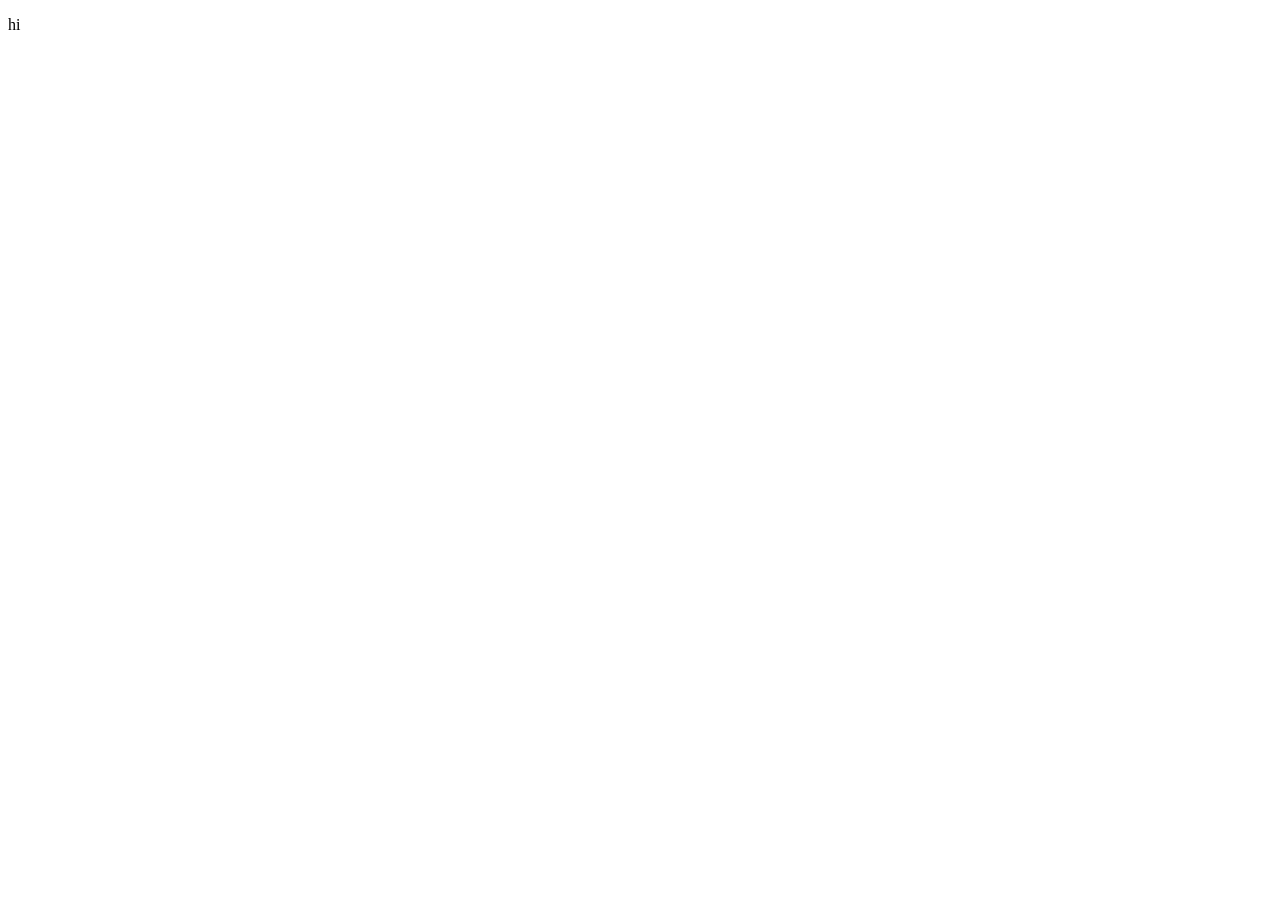
==== src/deckBuilder.html @ 9ae5a563 "added header.js, and changed all HTML files to use header.js" ====
<!DOCTYPE html>
<html lang="en">
<head>
    <meta charset="UTF-8">
    <meta name="viewport" content="width=device-width, initial-scale=1.0">
    <title>Document</title>
</head>
<body>
    <aside class="sidebar">
        <p>hi</p>
    </aside>
</body>
</html>
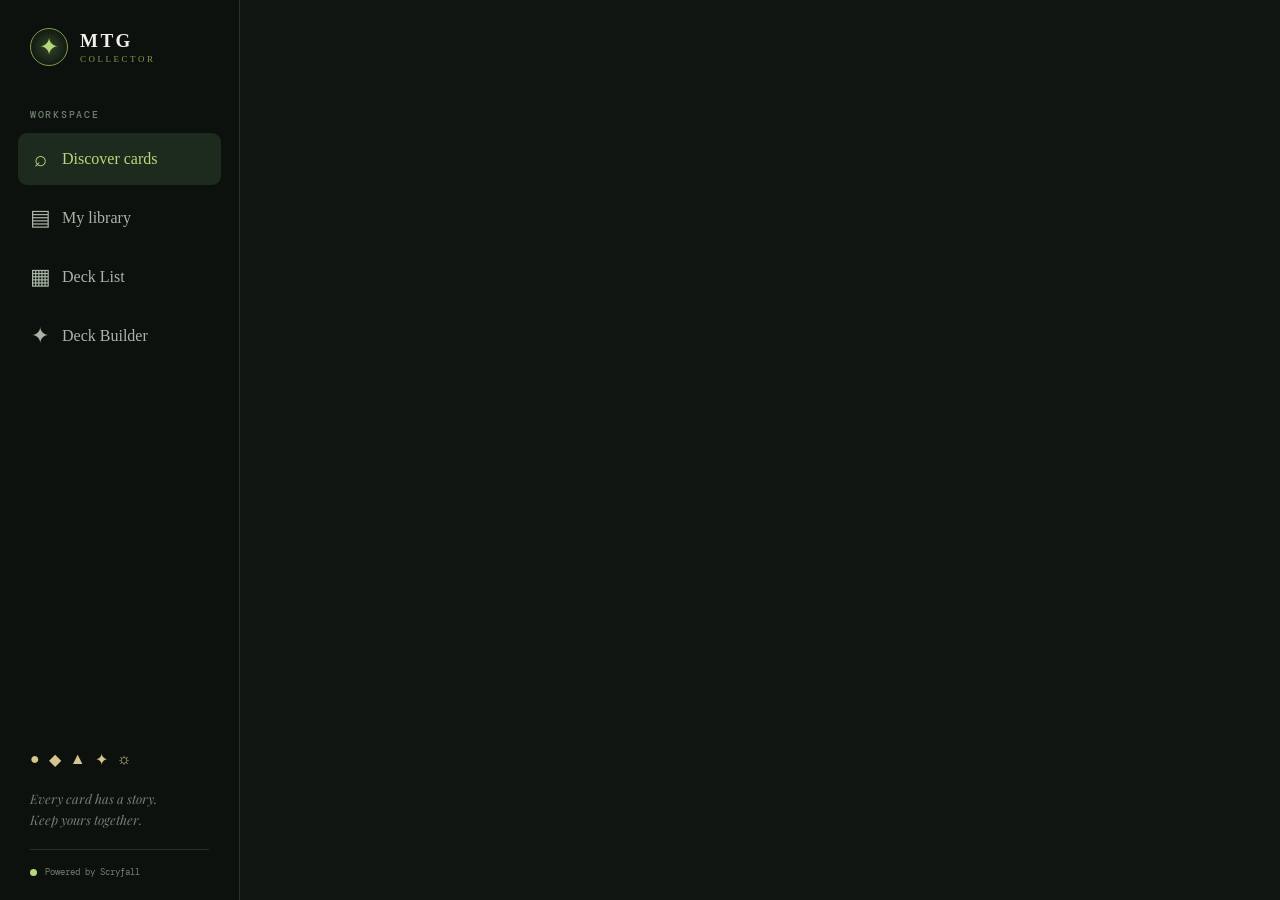
==== commit 04c814f2: "added an autocomplete API  to library.html Also fixed double faced cards" ====
--- a/src/deckBuilder.html
+++ b/src/deckBuilder.html
@@ -3,7 +3,9 @@
 <head>
     <meta charset="UTF-8">
     <meta name="viewport" content="width=device-width, initial-scale=1.0">
-    <title>Document</title>
+    <title>Deck Builder</title>
+    <script type="module" src="js/main.js" defer></script>
+    <link rel="stylesheet" href="css/deckBuilder.css">
 </head>
 <body>
     <aside class="sidebar">
--- a/src/css/deckBuilder.css
+++ b/src/css/deckBuilder.css
@@ -0,0 +1 @@
+@import "style.css";
